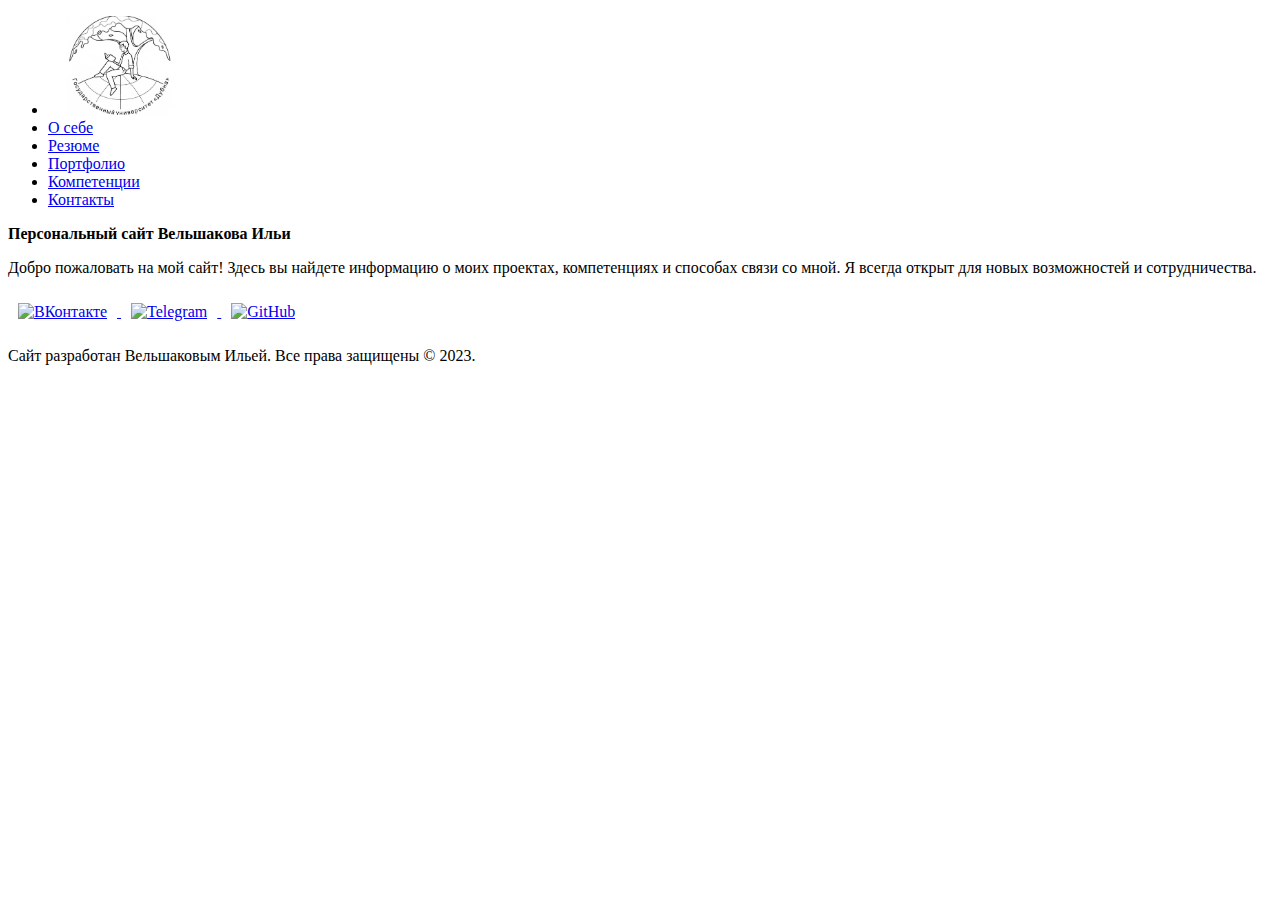
==== pages/index.html @ 7d6fafd2 "еббе" ====
<!DOCTYPE html>
<html lang="ru">
<head>
    <meta charset="UTF-8">
    <meta name="viewport" content="width=device-width, initial-scale=1.0">
    <title>Персональный сайт Имя Фамилия | Веб-технологии</title>
    <link rel="stylesheet" href="style.css">
    <style>
        .social-icon {
            width: 50px; /* задайте нужный размер */
            height: 50px; /* задайте нужный размер */
            margin: 10px; /* отступы между иконками */
            transition: transform 0.3s; /* эффект при наведении */
        }
        .social-icon:hover {
            transform: scale(1.1); /* увеличение при наведении */
        }
    </style>
</head>
<body>
    <header>
        <nav>
            <ul>
                <li><a href="../index.html"><img src="../images/logo.jpg" alt="logo" style="width: 150px; height: auto;"></a></li>
                <li><a href="index.html">О себе</a></li>
                <li><a href="summary.html">Резюме</a></li>
                <li><a href="portfolio.html">Портфолио</a></li>
                <li><a href="index.html#competencies">Компетенции</a></li>
                <li><a href="contacts.html">Контакты</a></li>
            </ul>
        </nav>
    </header>

        <footer>
            <p><strong>Персональный сайт Вельшакова Ильи</strong></p>
            <p>Добро пожаловать на мой сайт! Здесь вы найдете информацию о моих проектах, компетенциях и способах связи со мной. Я всегда открыт для новых возможностей и сотрудничества.</p>
            <div class="social-icons">
                <a href="https://vk.com/morentomori" target="_blank">
                    <img src="https://www.svgrepo.com/show/349554/vk.svg" alt="ВКонтакте" class="social-icon">
                </a>
                
                <a href="https://t.me/+yN4Yt9zTfbNiOGRi" target="_blank">
                    <img src="https://upload.wikimedia.org/wikipedia/commons/8/82/Telegram_logo.svg" alt="Telegram" class="social-icon">
                </a>
            
                <a href="https://github.com/morentomori" target="_blank">
                    <img src="https://upload.wikimedia.org/wikipedia/commons/9/91/Octicons-mark-github.svg" alt="GitHub" class="social-icon">
                </a>
            </div>
            <p>Сайт разработан Вельшаковым Ильей. Все права защищены © 2023.</p>
        </footer>
    </main>

</body>
</html>
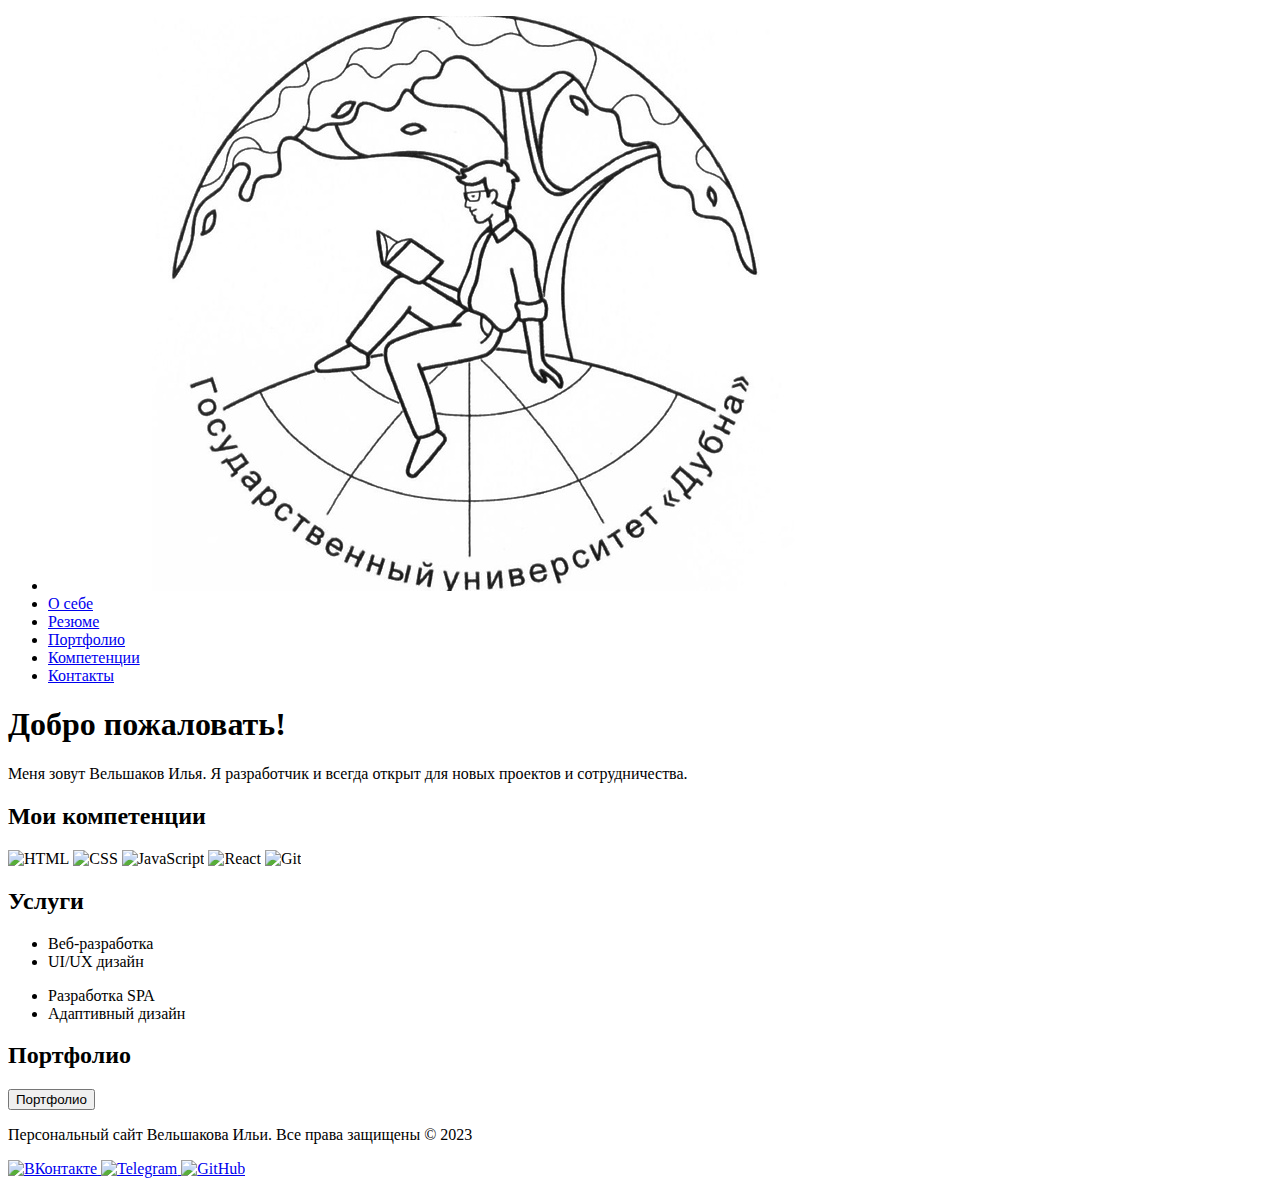
==== commit 6e88b5b8: "бебебе" ====
--- a/pages/index.html
+++ b/pages/index.html
@@ -3,55 +3,76 @@
 <head>
     <meta charset="UTF-8">
     <meta name="viewport" content="width=device-width, initial-scale=1.0">
-    <title>Персональный сайт Имя Фамилия | Веб-технологии</title>
+    <title>Персональный сайт Вельшакова Ильи | Веб-технологии</title>
     <link rel="stylesheet" href="style.css">
-    <style>
-        .social-icon {
-            width: 50px; /* задайте нужный размер */
-            height: 50px; /* задайте нужный размер */
-            margin: 10px; /* отступы между иконками */
-            transition: transform 0.3s; /* эффект при наведении */
-        }
-        .social-icon:hover {
-            transform: scale(1.1); /* увеличение при наведении */
-        }
-    </style>
+    <link rel="stylesheet" href="https://fonts.googleapis.com/css2?family=Roboto:wght@400;700&display=swap">
 </head>
 <body>
     <header>
-        <nav>
+        <nav class="nav-flex">
             <ul>
-                <li><a href="../index.html"><img src="../images/logo.jpg" alt="logo" style="width: 150px; height: auto;"></a></li>
-                <li><a href="index.html">О себе</a></li>
-                <li><a href="summary.html">Резюме</a></li>
-                <li><a href="portfolio.html">Портфолио</a></li>
-                <li><a href="index.html#competencies">Компетенции</a></li>
-                <li><a href="contacts.html">Контакты</a></li>
+                <li class="nav-flex-item-logo">
+                    <a href="../index.html"><img src="../images/logo.jpg" alt="logo"></a>
+                </li>
+                <li class="nav-flex-item"><a href="index.html">О себе</a></li>
+                <li class="nav-flex-item"><a href="summary.html">Резюме</a></li>
+                <li class="nav-flex-item"><a href="portfolio.html">Портфолио</a></li>
+                <li class="nav-flex-item"><a href="index.html#competencies">Компетенции</a></li>
+                <li class="nav-flex-item"><a href="contacts.html">Контакты</a></li>
             </ul>
         </nav>
     </header>
-
-        <footer>
-            <p><strong>Персональный сайт Вельшакова Ильи</strong></p>
-            <p>Добро пожаловать на мой сайт! Здесь вы найдете информацию о моих проектах, компетенциях и способах связи со мной. Я всегда открыт для новых возможностей и сотрудничества.</p>
-            <div class="social-icons">
-                <a href="https://vk.com/morentomori" target="_blank">
-                    <img src="https://www.svgrepo.com/show/349554/vk.svg" alt="ВКонтакте" class="social-icon">
-                </a>
-                
-                <a href="https://t.me/+yN4Yt9zTfbNiOGRi" target="_blank">
-                    <img src="https://upload.wikimedia.org/wikipedia/commons/8/82/Telegram_logo.svg" alt="Telegram" class="social-icon">
-                </a>
-            
-                <a href="https://github.com/morentomori" target="_blank">
-                    <img src="https://upload.wikimedia.org/wikipedia/commons/9/91/Octicons-mark-github.svg" alt="GitHub" class="social-icon">
-                </a>
+    <main>
+        <section class="section">
+            <h1>Добро пожаловать!</h1>
+            <p>Меня зовут Вельшаков Илья. Я разработчик и всегда открыт для новых проектов и сотрудничества.</p>
+        </section>
+        <section id="competencies" class="section">
+            <h2>Мои компетенции</h2>
+            <div class="competencies">
+                <img src="../images/html-logo.png" alt="HTML">
+                <img src="../images/css-logo.png" alt="CSS">
+                <img src="../images/js-logo.png" alt="JavaScript">
+                <img src="../images/react-logo.png" alt="React">
+                <img src="../images/git-logo.png" alt="Git">
             </div>
-            <p>Сайт разработан Вельшаковым Ильей. Все права защищены © 2023.</p>
-        </footer>
+        </section>
+        <section class="section">
+            <h2>Услуги</h2>
+            <div class="services">
+                <ul>
+                    <li>Веб-разработка</li>
+                    <li>UI/UX дизайн</li>
+                </ul>
+                <ul>
+                    <li>Разработка SPA</li>
+                    <li>Адаптивный дизайн</li>
+                </ul>
+            </div>
+        </section>
+        <section class="section">
+            <h2>Портфолио</h2>
+            <form action="portfolio.html">
+                <button class="btn">Портфолио</button>
+            </form>
+        </section>
     </main>
-
+    <footer>
+        <p>Персональный сайт Вельшакова Ильи. Все права защищены © 2023</p>
+        <div class="social-icons">
+            <a href="https://vk.com/morentomori" target="_blank">
+                <img src="https://www.svgrepo.com/show/349554/vk.svg" alt="ВКонтакте" class="social-icon">
+            </a>
+            <a href="https://t.me/+yN4Yt9zTfbNiOGRi" target="_blank">
+                <img src="https://upload.wikimedia.org/wikipedia/commons/8/82/Telegram_logo.svg" alt="Telegram" class="social-icon">
+            </a>
+            <a href="https://github.com/morentomori" target="_blank">
+                <img src="https://upload.wikimedia.org/wikipedia/commons/9/91/Octicons-mark-github.svg" alt="GitHub" class="social-icon">
+            </a>
+        </div>
+    </footer>
 </body>
 </html>
 
 
+
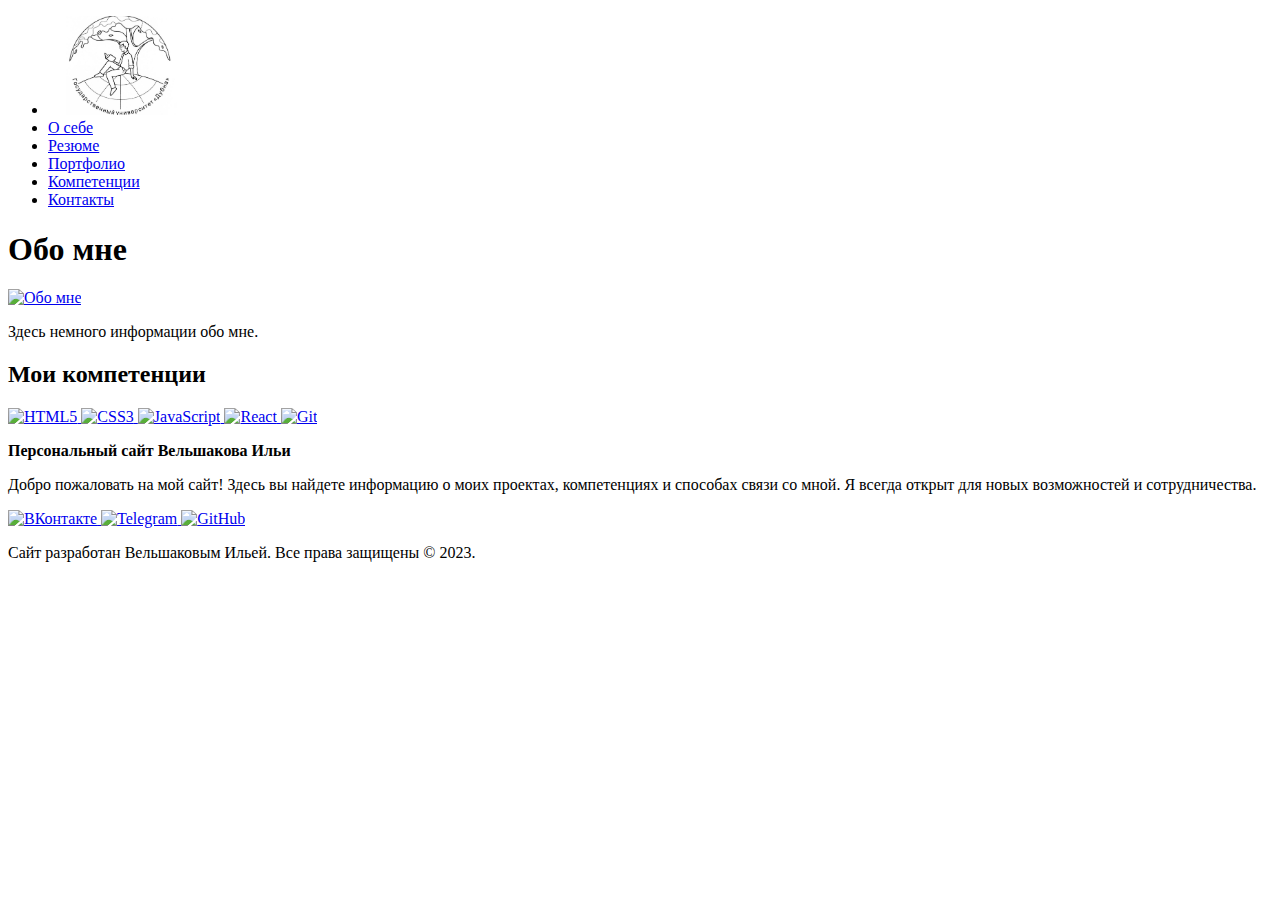
==== commit f036a306: "бебебе" ====
--- a/pages/index.html
+++ b/pages/index.html
@@ -3,62 +3,62 @@
 <head>
     <meta charset="UTF-8">
     <meta name="viewport" content="width=device-width, initial-scale=1.0">
-    <title>Персональный сайт Вельшакова Ильи | Веб-технологии</title>
+    <title>Персональный сайт Имя Фамилия | Веб-технологии</title>
     <link rel="stylesheet" href="style.css">
-    <link rel="stylesheet" href="https://fonts.googleapis.com/css2?family=Roboto:wght@400;700&display=swap">
 </head>
 <body>
     <header>
-        <nav class="nav-flex">
+        <nav>
             <ul>
-                <li class="nav-flex-item-logo">
-                    <a href="../index.html"><img src="../images/logo.jpg" alt="logo"></a>
+                <li>
+                    <a href="../index.html">
+                        <img src="../images/logo.jpg" alt="logo" style="width: 150px; height: auto;">
+                    </a>
                 </li>
-                <li class="nav-flex-item"><a href="index.html">О себе</a></li>
-                <li class="nav-flex-item"><a href="summary.html">Резюме</a></li>
-                <li class="nav-flex-item"><a href="portfolio.html">Портфолио</a></li>
-                <li class="nav-flex-item"><a href="index.html#competencies">Компетенции</a></li>
-                <li class="nav-flex-item"><a href="contacts.html">Контакты</a></li>
+                <li><a href="index.html">О себе</a></li>
+                <li><a href="summary.html">Резюме</a></li>
+                <li><a href="portfolio.html">Портфолио</a></li>
+                <li><a href="index.html#competencies">Компетенции</a></li>
+                <li><a href="contacts.html">Контакты</a></li>
             </ul>
         </nav>
     </header>
+
     <main>
-        <section class="section">
-            <h1>Добро пожаловать!</h1>
-            <p>Меня зовут Вельшаков Илья. Я разработчик и всегда открыт для новых проектов и сотрудничества.</p>
+        <!-- Пример блока с изображением -->
+        <section>
+            <h1>Обо мне</h1>
+            <a href="images/about-me.jpg" target="_blank">
+                <img src="images/about-me.jpg" alt="Обо мне" style="width: 300px; height: auto;">
+            </a>
+            <p>Здесь немного информации обо мне.</p>
         </section>
-        <section id="competencies" class="section">
+
+        <section id="competencies">
             <h2>Мои компетенции</h2>
             <div class="competencies">
-                <img src="../images/html-logo.png" alt="HTML">
-                <img src="../images/css-logo.png" alt="CSS">
-                <img src="../images/js-logo.png" alt="JavaScript">
-                <img src="../images/react-logo.png" alt="React">
-                <img src="../images/git-logo.png" alt="Git">
+                <a href="images/logo-html5.png" target="_blank">
+                    <img src="images/logo-html5.png" alt="HTML5">
+                </a>
+                <a href="images/logo-css3.png" target="_blank">
+                    <img src="images/logo-css3.png" alt="CSS3">
+                </a>
+                <a href="images/logo-js.png" target="_blank">
+                    <img src="images/logo-js.png" alt="JavaScript">
+                </a>
+                <a href="images/logo-react.png" target="_blank">
+                    <img src="images/logo-react.png" alt="React">
+                </a>
+                <a href="images/logo-git.png" target="_blank">
+                    <img src="images/logo-git.png" alt="Git">
+                </a>
             </div>
         </section>
-        <section class="section">
-            <h2>Услуги</h2>
-            <div class="services">
-                <ul>
-                    <li>Веб-разработка</li>
-                    <li>UI/UX дизайн</li>
-                </ul>
-                <ul>
-                    <li>Разработка SPA</li>
-                    <li>Адаптивный дизайн</li>
-                </ul>
-            </div>
-        </section>
-        <section class="section">
-            <h2>Портфолио</h2>
-            <form action="portfolio.html">
-                <button class="btn">Портфолио</button>
-            </form>
-        </section>
     </main>
+
     <footer>
-        <p>Персональный сайт Вельшакова Ильи. Все права защищены © 2023</p>
+        <p><strong>Персональный сайт Вельшакова Ильи</strong></p>
+        <p>Добро пожаловать на мой сайт! Здесь вы найдете информацию о моих проектах, компетенциях и способах связи со мной. Я всегда открыт для новых возможностей и сотрудничества.</p>
         <div class="social-icons">
             <a href="https://vk.com/morentomori" target="_blank">
                 <img src="https://www.svgrepo.com/show/349554/vk.svg" alt="ВКонтакте" class="social-icon">
@@ -70,9 +70,11 @@
                 <img src="https://upload.wikimedia.org/wikipedia/commons/9/91/Octicons-mark-github.svg" alt="GitHub" class="social-icon">
             </a>
         </div>
+        <p>Сайт разработан Вельшаковым Ильей. Все права защищены © 2023.</p>
     </footer>
 </body>
 </html>
 
 
 
+
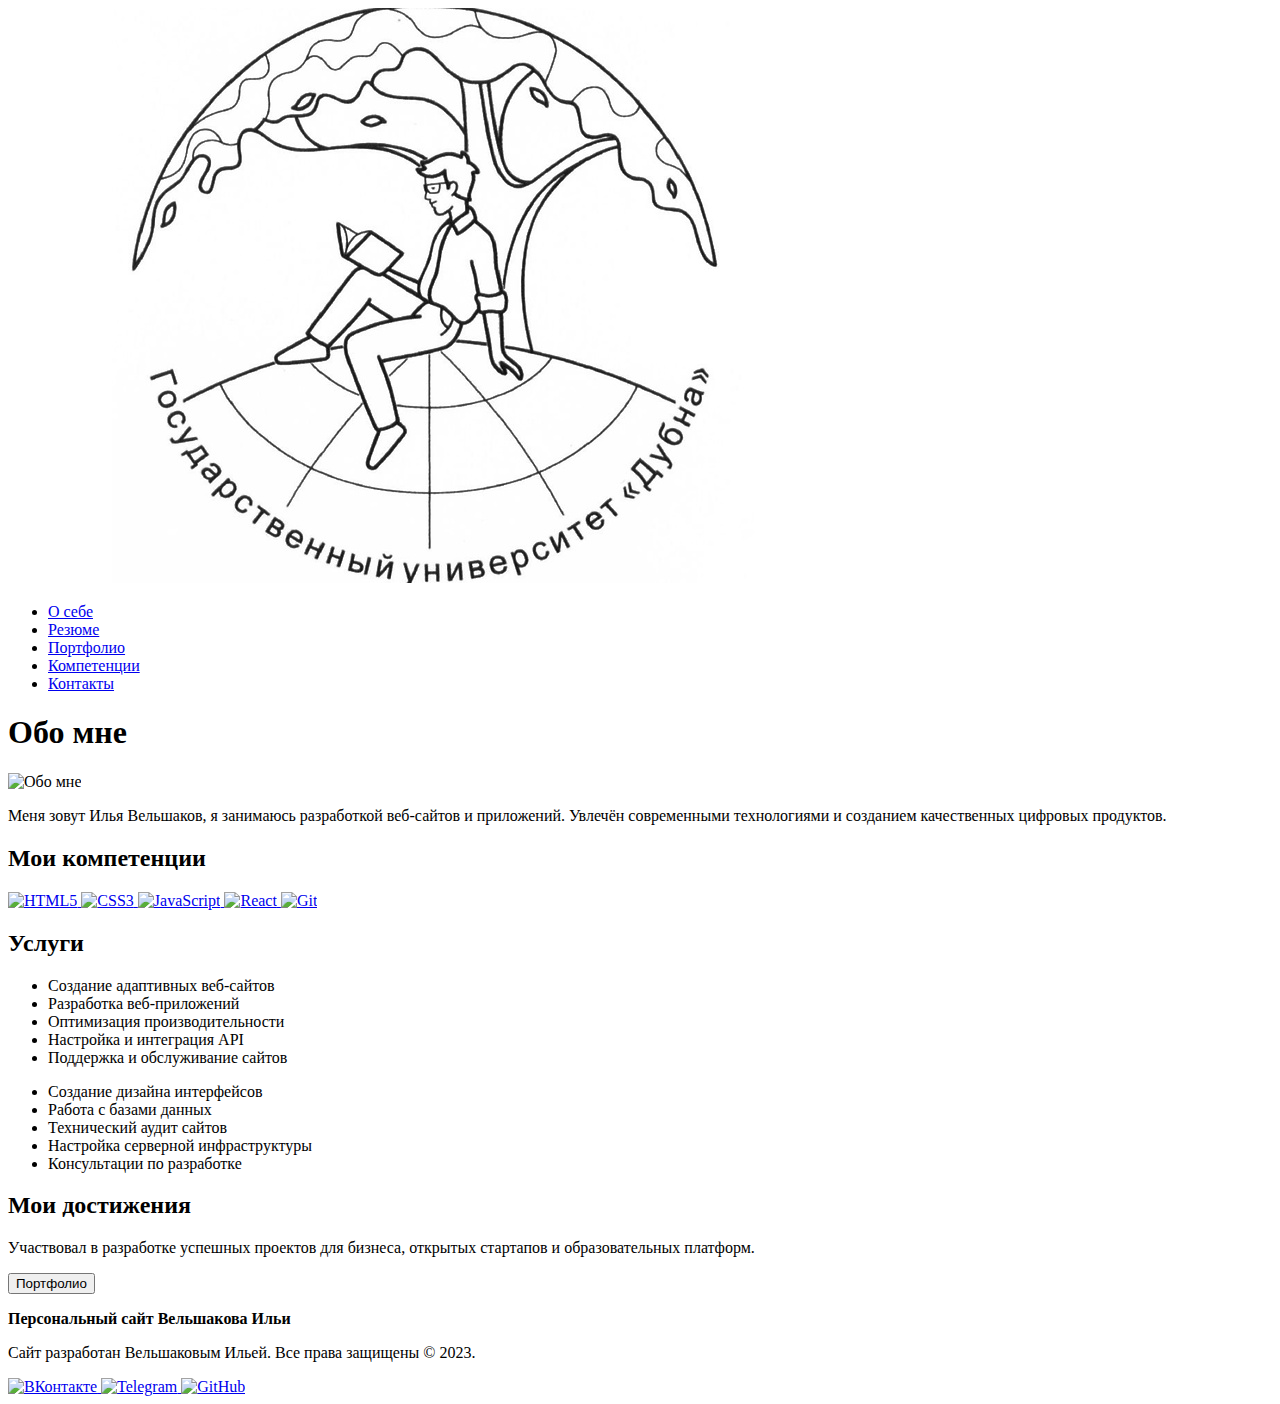
==== commit 40f839e7: "бебебе" ====
--- a/pages/index.html
+++ b/pages/index.html
@@ -3,62 +3,91 @@
 <head>
     <meta charset="UTF-8">
     <meta name="viewport" content="width=device-width, initial-scale=1.0">
-    <title>Персональный сайт Имя Фамилия | Веб-технологии</title>
+    <title>Персональный сайт Вельшакова Ильи | Веб-технологии</title>
     <link rel="stylesheet" href="style.css">
 </head>
 <body>
     <header>
-        <nav>
-            <ul>
-                <li>
-                    <a href="../index.html">
-                        <img src="../images/logo.jpg" alt="logo" style="width: 150px; height: auto;">
-                    </a>
-                </li>
-                <li><a href="index.html">О себе</a></li>
-                <li><a href="summary.html">Резюме</a></li>
-                <li><a href="portfolio.html">Портфолио</a></li>
-                <li><a href="index.html#competencies">Компетенции</a></li>
-                <li><a href="contacts.html">Контакты</a></li>
+        <nav class="nav-flex">
+            <a href="../index.html" class="nav-flex-item-logo">
+                <img src="../images/logo.jpg" alt="Логотип" class="logo">
+            </a>
+            <ul class="nav-flex-list">
+                <li class="nav-flex-item"><a href="index.html">О себе</a></li>
+                <li class="nav-flex-item"><a href="summary.html">Резюме</a></li>
+                <li class="nav-flex-item"><a href="portfolio.html">Портфолио</a></li>
+                <li class="nav-flex-item"><a href="index.html#competencies">Компетенции</a></li>
+                <li class="nav-flex-item"><a href="contacts.html">Контакты</a></li>
             </ul>
         </nav>
     </header>
 
     <main>
-        <!-- Пример блока с изображением -->
-        <section>
+        <!-- Блок 1 -->
+        <section class="block">
             <h1>Обо мне</h1>
-            <a href="images/about-me.jpg" target="_blank">
-                <img src="images/about-me.jpg" alt="Обо мне" style="width: 300px; height: auto;">
-            </a>
-            <p>Здесь немного информации обо мне.</p>
+            <div class="block-content">
+                <img src="images/about-me.jpg" alt="Обо мне" class="block-image">
+                <p>Меня зовут Илья Вельшаков, я занимаюсь разработкой веб-сайтов и приложений. Увлечён современными технологиями и созданием качественных цифровых продуктов.</p>
+            </div>
         </section>
 
-        <section id="competencies">
+        <!-- Блок 2 -->
+        <section id="competencies" class="block">
             <h2>Мои компетенции</h2>
             <div class="competencies">
-                <a href="images/logo-html5.png" target="_blank">
+                <a href="https://html.spec.whatwg.org/" target="_blank">
                     <img src="images/logo-html5.png" alt="HTML5">
                 </a>
-                <a href="images/logo-css3.png" target="_blank">
+                <a href="https://www.w3.org/Style/CSS/" target="_blank">
                     <img src="images/logo-css3.png" alt="CSS3">
                 </a>
-                <a href="images/logo-js.png" target="_blank">
+                <a href="https://developer.mozilla.org/en-US/docs/Web/JavaScript" target="_blank">
                     <img src="images/logo-js.png" alt="JavaScript">
                 </a>
-                <a href="images/logo-react.png" target="_blank">
+                <a href="https://react.dev/" target="_blank">
                     <img src="images/logo-react.png" alt="React">
                 </a>
-                <a href="images/logo-git.png" target="_blank">
+                <a href="https://git-scm.com/" target="_blank">
                     <img src="images/logo-git.png" alt="Git">
                 </a>
             </div>
+        </section>
+
+        <!-- Блок 3 -->
+        <section class="block">
+            <h2>Услуги</h2>
+            <div class="services">
+                <ul>
+                    <li>Создание адаптивных веб-сайтов</li>
+                    <li>Разработка веб-приложений</li>
+                    <li>Оптимизация производительности</li>
+                    <li>Настройка и интеграция API</li>
+                    <li>Поддержка и обслуживание сайтов</li>
+                </ul>
+                <ul>
+                    <li>Создание дизайна интерфейсов</li>
+                    <li>Работа с базами данных</li>
+                    <li>Технический аудит сайтов</li>
+                    <li>Настройка серверной инфраструктуры</li>
+                    <li>Консультации по разработке</li>
+                </ul>
+            </div>
+        </section>
+
+        <!-- Блок 4 -->
+        <section class="block">
+            <h2>Мои достижения</h2>
+            <p>Участвовал в разработке успешных проектов для бизнеса, открытых стартапов и образовательных платформ.</p>
+            <form action="portfolio.html">
+                <button class="btn">Портфолио</button>
+            </form>
         </section>
     </main>
 
     <footer>
         <p><strong>Персональный сайт Вельшакова Ильи</strong></p>
-        <p>Добро пожаловать на мой сайт! Здесь вы найдете информацию о моих проектах, компетенциях и способах связи со мной. Я всегда открыт для новых возможностей и сотрудничества.</p>
+        <p>Сайт разработан Вельшаковым Ильей. Все права защищены © 2023.</p>
         <div class="social-icons">
             <a href="https://vk.com/morentomori" target="_blank">
                 <img src="https://www.svgrepo.com/show/349554/vk.svg" alt="ВКонтакте" class="social-icon">
@@ -70,11 +99,6 @@
                 <img src="https://upload.wikimedia.org/wikipedia/commons/9/91/Octicons-mark-github.svg" alt="GitHub" class="social-icon">
             </a>
         </div>
-        <p>Сайт разработан Вельшаковым Ильей. Все права защищены © 2023.</p>
     </footer>
 </body>
 </html>
-
-
-
-
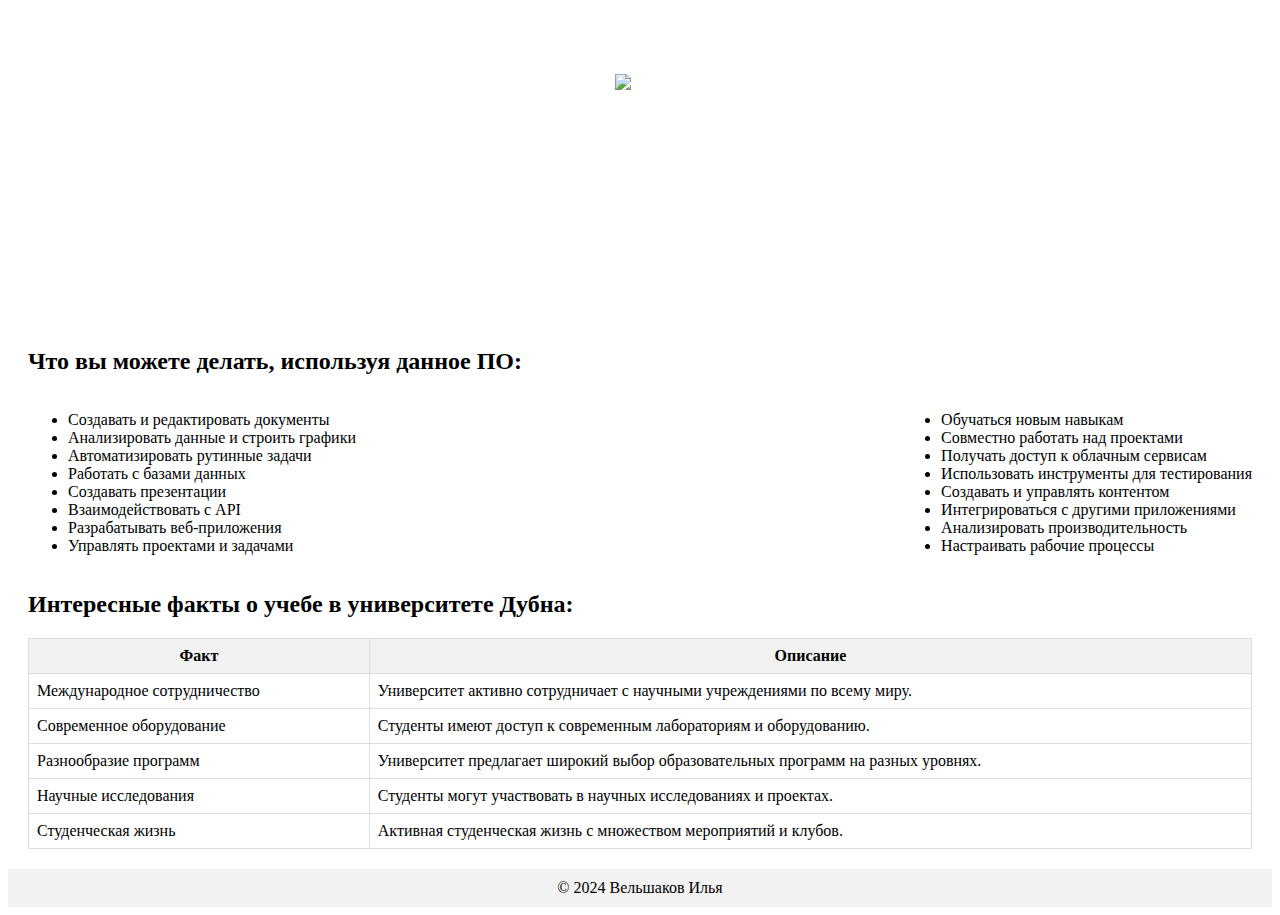
==== commit c0943496: "ебебебеб" ====
--- a/pages/index.html
+++ b/pages/index.html
@@ -3,102 +3,144 @@
 <head>
     <meta charset="UTF-8">
     <meta name="viewport" content="width=device-width, initial-scale=1.0">
-    <title>Персональный сайт Вельшакова Ильи | Веб-технологии</title>
-    <link rel="stylesheet" href="style.css">
+    <link rel="stylesheet" href="styles/styles.css">
+    <title>Главная страница</title>
+    <style>
+        
+        .header {
+            background-image: url("images/background.jpg"); 
+            background-size: cover;
+            background-position: center;
+            height: 300px;
+            color: white;
+            display: flex;
+            flex-direction: column;
+            align-items: center;
+            justify-content: center;
+            text-align: center;
+        }
+        .nav {
+            margin-top: 20px;
+        }
+        .nav-list {
+            list-style-type: none;
+            padding: 0;
+        }
+        .nav-list li {
+            display: inline;
+            margin: 0 15px;
+        }
+        .nav-list a {
+            color: white;
+            text-decoration: none;
+        }
+        .main-content {
+            padding: 20px;
+        }
+        table {
+            width: 100%;
+            border-collapse: collapse;
+            margin-top: 20px;
+        }
+        th, td {
+            border: 1px solid #ddd;
+            padding: 8px;
+        }
+        th {
+            background-color: #f2f2f2;
+        }
+        .two-column-list {
+            display: flex;
+            justify-content: space-between;
+        }
+        footer {
+            text-align: center;
+            padding: 10px 0;
+            background-color: #f2f2f2;
+        }
+    </style>
 </head>
 <body>
-    <header>
-        <nav class="nav-flex">
-            <a href="../index.html" class="nav-flex-item-logo">
-                <img src="../images/logo.jpg" alt="Логотип" class="logo">
-            </a>
-            <ul class="nav-flex-list">
-                <li class="nav-flex-item"><a href="index.html">О себе</a></li>
-                <li class="nav-flex-item"><a href="summary.html">Резюме</a></li>
-                <li class="nav-flex-item"><a href="portfolio.html">Портфолио</a></li>
-                <li class="nav-flex-item"><a href="index.html#competencies">Компетенции</a></li>
-                <li class="nav-flex-item"><a href="contacts.html">Контакты</a></li>
+    <div class="header">
+<div class="logo-container">
+    <img src="images/logo.jpg" alt="Logo" class="logo-image">
+</div>
+
+        <h1>Добро пожаловать на сайт Вельшакова Ильи!</h1>
+        <nav class="nav">
+            <ul class="nav-list">
+                <li><a href="pages/portfolio.html">Портфолио</a></li>
+                <li><a href="pages/resume.html">Резюме</a></li>
+                <li><a href="pages/about.html">О нас</a></li>
+                <li><a href="pages/contacts.html">Контакты</a></li>
             </ul>
         </nav>
-    </header>
+    </div>
 
-    <main>
-        <!-- Блок 1 -->
-        <section class="block">
-            <h1>Обо мне</h1>
-            <div class="block-content">
-                <img src="images/about-me.jpg" alt="Обо мне" class="block-image">
-                <p>Меня зовут Илья Вельшаков, я занимаюсь разработкой веб-сайтов и приложений. Увлечён современными технологиями и созданием качественных цифровых продуктов.</p>
-            </div>
-        </section>
+    <div class="main-content">
+        <h2>Что вы можете делать, используя данное ПО:</h2>
+        <div class="two-column-list">
+            <ul>
+                <li>Создавать и редактировать документы</li>
+                <li>Анализировать данные и строить графики</li>
+                <li>Автоматизировать рутинные задачи</li>
+                <li>Работать с базами данных</li>
+                <li>Создавать презентации</li>
+                <li>Взаимодействовать с API</li>
+                <li>Разрабатывать веб-приложения</li>
+                <li>Управлять проектами и задачами</li>
+            </ul>
+            <ul>
+                <li>Обучаться новым навыкам</li>
+                <li>Совместно работать над проектами</li>
+                <li>Получать доступ к облачным сервисам</li>
+                <li>Использовать инструменты для тестирования</li>
+                <li>Создавать и управлять контентом</li>
+                <li>Интегрироваться с другими приложениями</li>
+                <li>Анализировать производительность</li>
+                <li>Настраивать рабочие процессы</li>
+            </ul>
+        </div>
 
-        <!-- Блок 2 -->
-        <section id="competencies" class="block">
-            <h2>Мои компетенции</h2>
-            <div class="competencies">
-                <a href="https://html.spec.whatwg.org/" target="_blank">
-                    <img src="images/logo-html5.png" alt="HTML5">
-                </a>
-                <a href="https://www.w3.org/Style/CSS/" target="_blank">
-                    <img src="images/logo-css3.png" alt="CSS3">
-                </a>
-                <a href="https://developer.mozilla.org/en-US/docs/Web/JavaScript" target="_blank">
-                    <img src="images/logo-js.png" alt="JavaScript">
-                </a>
-                <a href="https://react.dev/" target="_blank">
-                    <img src="images/logo-react.png" alt="React">
-                </a>
-                <a href="https://git-scm.com/" target="_blank">
-                    <img src="images/logo-git.png" alt="Git">
-                </a>
-            </div>
-        </section>
+        <h2>Интересные факты о учебе в университете Дубна:</h2>
+        <table>
+            <thead>
+                <tr>
+                    <th>Факт</th>
+                    <th>Описание</th>
+                </tr>
+            </thead>
+            <tbody>
+                <tr>
+                    <td>Международное сотрудничество</td>
+                    <td>Университет активно сотрудничает с научными учреждениями по всему миру.</td>
+                </tr>
+                <tr>
+                    <td>Современное оборудование</td>
+                    <td>Студенты имеют доступ к современным лабораториям и оборудованию.</td>
+                </tr>
+                <tr>
+                    <td>Разнообразие программ</td>
+                    <td>Университет предлагает широкий выбор образовательных программ на разных уровнях.</td>
+                </tr>
+                <tr>
+                    <td>Научные исследования</td>
+                    <td>Студенты могут участвовать в научных исследованиях и проектах.</td>
+                </tr>
+                <tr>
+                    <td>Студенческая жизнь</td>
+                    <td>Активная студенческая жизнь с множеством мероприятий и клубов.</td>
+                </tr>
+            </tbody>
+        </table>
 
-        <!-- Блок 3 -->
-        <section class="block">
-            <h2>Услуги</h2>
-            <div class="services">
-                <ul>
-                    <li>Создание адаптивных веб-сайтов</li>
-                    <li>Разработка веб-приложений</li>
-                    <li>Оптимизация производительности</li>
-                    <li>Настройка и интеграция API</li>
-                    <li>Поддержка и обслуживание сайтов</li>
-                </ul>
-                <ul>
-                    <li>Создание дизайна интерфейсов</li>
-                    <li>Работа с базами данных</li>
-                    <li>Технический аудит сайтов</li>
-                    <li>Настройка серверной инфраструктуры</li>
-                    <li>Консультации по разработке</li>
-                </ul>
-            </div>
-        </section>
-
-        <!-- Блок 4 -->
-        <section class="block">
-            <h2>Мои достижения</h2>
-            <p>Участвовал в разработке успешных проектов для бизнеса, открытых стартапов и образовательных платформ.</p>
-            <form action="portfolio.html">
-                <button class="btn">Портфолио</button>
-            </form>
-        </section>
-    </main>
+    </div>
 
     <footer>
-        <p><strong>Персональный сайт Вельшакова Ильи</strong></p>
-        <p>Сайт разработан Вельшаковым Ильей. Все права защищены © 2023.</p>
-        <div class="social-icons">
-            <a href="https://vk.com/morentomori" target="_blank">
-                <img src="https://www.svgrepo.com/show/349554/vk.svg" alt="ВКонтакте" class="social-icon">
-            </a>
-            <a href="https://t.me/+yN4Yt9zTfbNiOGRi" target="_blank">
-                <img src="https://upload.wikimedia.org/wikipedia/commons/8/82/Telegram_logo.svg" alt="Telegram" class="social-icon">
-            </a>
-            <a href="https://github.com/morentomori" target="_blank">
-                <img src="https://upload.wikimedia.org/wikipedia/commons/9/91/Octicons-mark-github.svg" alt="GitHub" class="social-icon">
-            </a>
-        </div>
+        &copy; 2024 Вельшаков Илья
     </footer>
+
 </body>
 </html>
+
+
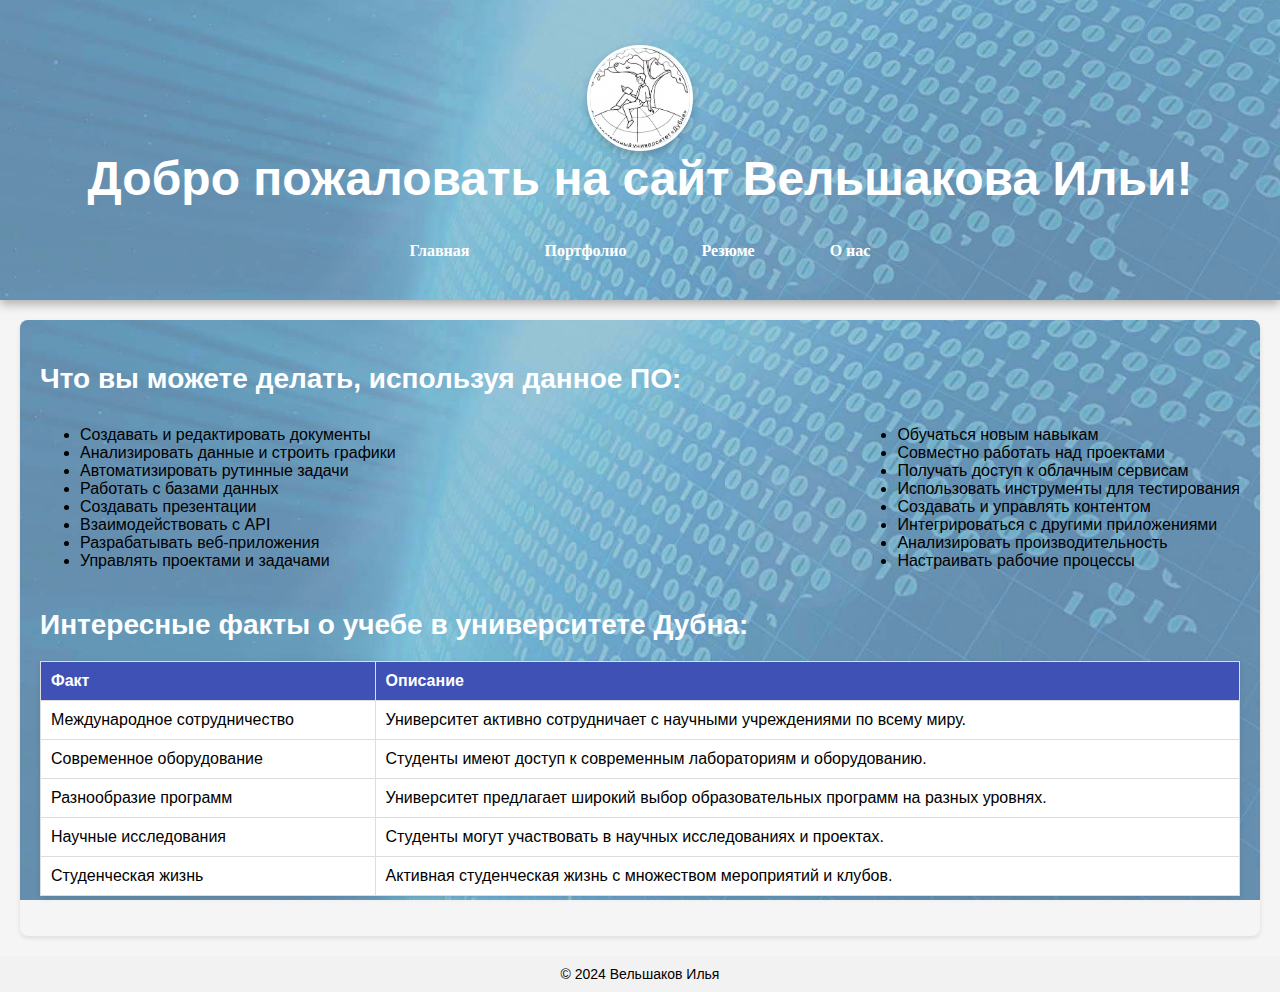
==== commit a75e82e9: "бебе" ====
--- a/pages/index.html
+++ b/pages/index.html
@@ -3,12 +3,12 @@
 <head>
     <meta charset="UTF-8">
     <meta name="viewport" content="width=device-width, initial-scale=1.0">
-    <link rel="stylesheet" href="styles/styles.css">
+    <link rel="stylesheet" href="../styles/styles.css">
     <title>Главная страница</title>
     <style>
         
         .header {
-            background-image: url("images/background.jpg"); 
+            background-image: url("../images/background.jpg"); 
             background-size: cover;
             background-position: center;
             height: 300px;
@@ -63,16 +63,16 @@
 <body>
     <div class="header">
 <div class="logo-container">
-    <img src="images/logo.jpg" alt="Logo" class="logo-image">
+    <img src="../images/logo.jpg" alt="Logo" class="logo-image">
 </div>
 
         <h1>Добро пожаловать на сайт Вельшакова Ильи!</h1>
         <nav class="nav">
             <ul class="nav-list">
-                <li><a href="pages/portfolio.html">Портфолио</a></li>
-                <li><a href="pages/resume.html">Резюме</a></li>
-                <li><a href="pages/about.html">О нас</a></li>
-                <li><a href="pages/contacts.html">Контакты</a></li>
+                <li><a href="contacts.html">Главная</a></li>
+                <li><a href="portfolio.html">Портфолио</a></li>
+                <li><a href="resume.html">Резюме</a></li>
+                <li><a href="about.html">О нас</a></li>
             </ul>
         </nav>
     </div>
@@ -141,6 +141,4 @@
     </footer>
 
 </body>
-</html>
-
-
+</html>--- a/styles/styles.css
+++ b/styles/styles.css
@@ -0,0 +1,213 @@
+/* Общие стили */
+body {
+    margin: 0;
+    font-family: 'Roboto', sans-serif;
+    color: #000; /* Черный текст */
+    background-color: #f5f5f5; /* Светлый фон для страницы */
+}
+
+/* Основной фон страницы */
+.main-content {
+    background-image: url("../images/background.jpg"); /* Фон страницы */
+    background-size: cover;
+    background-position: center;
+    background-attachment: fixed; /* Фиксированный фон */
+    padding: 20px;
+    border-radius: 8px;
+    max-width: 1200px;
+    margin: 20px auto; /* Центрирование блока */
+    box-shadow: 0 2px 5px rgba(0, 0, 0, 0.1); /* Легкая тень */
+}
+
+/* Шапка сайта */
+.header {
+    background-color: #ff5722; /* Яркий оранжевый фон */
+    height: 300px;
+    color: white; /* Белый текст */
+    display: flex;
+    flex-direction: column;
+    align-items: center;
+    justify-content: center;
+    text-align: center;
+    font-family: 'Lobster', cursive; /* Эффектный шрифт для заголовка */
+    box-shadow: 0 4px 10px rgba(0, 0, 0, 0.3); /* Тень */
+    position: relative;
+}
+
+.header h1 {
+    font-size: 48px;
+    margin: 0;
+}
+
+.header p {
+    font-size: 20px;
+    margin-top: 10px;
+}
+.logo-container {
+    display: flex;
+    justify-content: center; /* Центрирование */
+    align-items: center; /* Вертикальное выравнивание */
+    margin-top: 20px; /* Отступ сверху */
+}
+
+.logo-image {
+    width: 100px; /* Задаем ширину */
+    height: 100px; /* Задаем высоту */
+    border-radius: 50%; /* Превращаем в круг */
+    object-fit: cover; /* Сохраняем пропорции внутри круга */
+    box-shadow: 0 4px 8px rgba(0, 0, 0, 0.2); /* Легкая тень */
+    border: 3px solid white; /* Белая рамка для контраста */
+    transition: transform 0.3s ease, box-shadow 0.3s ease; /* Анимация */
+}
+
+.logo-image:hover {
+    transform: scale(1.1); /* Легкое увеличение при наведении */
+    box-shadow: 0 6px 12px rgba(0, 0, 0, 0.3); /* Увеличенная тень */
+}
+
+}
+
+/* Меню навигации */
+.nav {
+    margin-top: 20px;
+}
+
+.nav-list {
+    list-style-type: none;
+    padding: 0;
+    display: flex;
+    gap: 15px;
+    justify-content: center;
+}
+
+.nav-list li {
+    display: inline;
+}
+
+.nav-list a {
+    color: #fff; /* Белый текст для ссылок */
+    text-decoration: none;
+    font-weight: bold;
+    padding: 10px 15px;
+    border-radius: 4px;
+    transition: background-color 0.3s ease, color 0.3s ease;
+}
+
+.nav-list a:hover {
+    background-color: #ffd740; /* Желтый фон при наведении */
+    color: #000; /* Черный текст */
+}
+
+/* Заголовки */
+h1, h2, h3 {
+    color: white; /* Темно-синий цвет заголовков */
+    font-family: 'Oswald', sans-serif; /* Четкий и современный шрифт */
+    margin-bottom: 15px;
+}
+
+h1 {
+    font-size: 36px;
+}
+
+h2 {
+    font-size: 28px;
+}
+
+h3 {
+    font-size: 24px;
+}
+
+/* Секции */
+.section {
+    margin-bottom: 40px;
+}
+
+.section img {
+    max-width: 100%;
+    height: auto;
+    border-radius: 8px;
+    margin-top: 15px;
+    box-shadow: 0 2px 5px rgba(0, 0, 0, 0.1);
+}
+
+.bruh-image {
+    width: 150px; /* Уменьшенная ширина */
+    height: auto; /* Сохранение пропорций */
+    margin: 20px auto; /* Центрирование */
+    display: block; /* Центрирование через block */
+    border-radius: 10px; /* Скругленные углы */
+    box-shadow: 0 4px 8px rgba(0, 0, 0, 0.2); /* Легкая тень */
+    transition: transform 0.3s ease, box-shadow 0.3s ease; /* Анимация */
+}
+
+.bruh-image:hover {
+    transform: scale(1.05); /* Легкое увеличение при наведении */
+    box-shadow: 0 6px 12px rgba(0, 0, 0, 0.3); /* Более сильная тень */
+}
+}
+
+/* Списки */
+ul {
+    margin: 15px 0;
+    padding: 0 20px;
+    list-style-type: disc;
+}
+
+ol {
+    margin: 15px 0;
+    padding: 0 20px;
+    list-style-type: decimal;
+}
+
+/* Таблицы */
+table {
+    width: 100%;
+    border-collapse: collapse;
+    margin: 20px 0;
+    box-shadow: 0 2px 5px rgba(0, 0, 0, 0.1);
+    background: white;
+}
+
+table th,
+table td {
+    border: 1px solid #ddd;
+    padding: 10px;
+    text-align: left;
+}
+
+table th {
+    background-color: #3f51b5;
+    color: white;
+}
+
+/* Стили для блока цитат */
+blockquote {
+    border-left: 4px solid #ff5722;
+    background: rgba(255, 245, 238, 0.8);
+    padding: 15px;
+    margin: 20px 0;
+    font-style: italic;
+    color: #555;
+}
+
+/* Подвал */
+footer {
+    text-align: center;
+    padding: 15px 0;
+    background-color: #3f51b5; /* Темно-синий фон */
+    color: black; /* Белый текст */
+    font-size: 14px;
+}
+
+footer a {
+    color: #ffd740;
+    text-decoration: none;
+}
+
+footer a:hover {
+    text-decoration: underline;
+}
+
+
+
+
